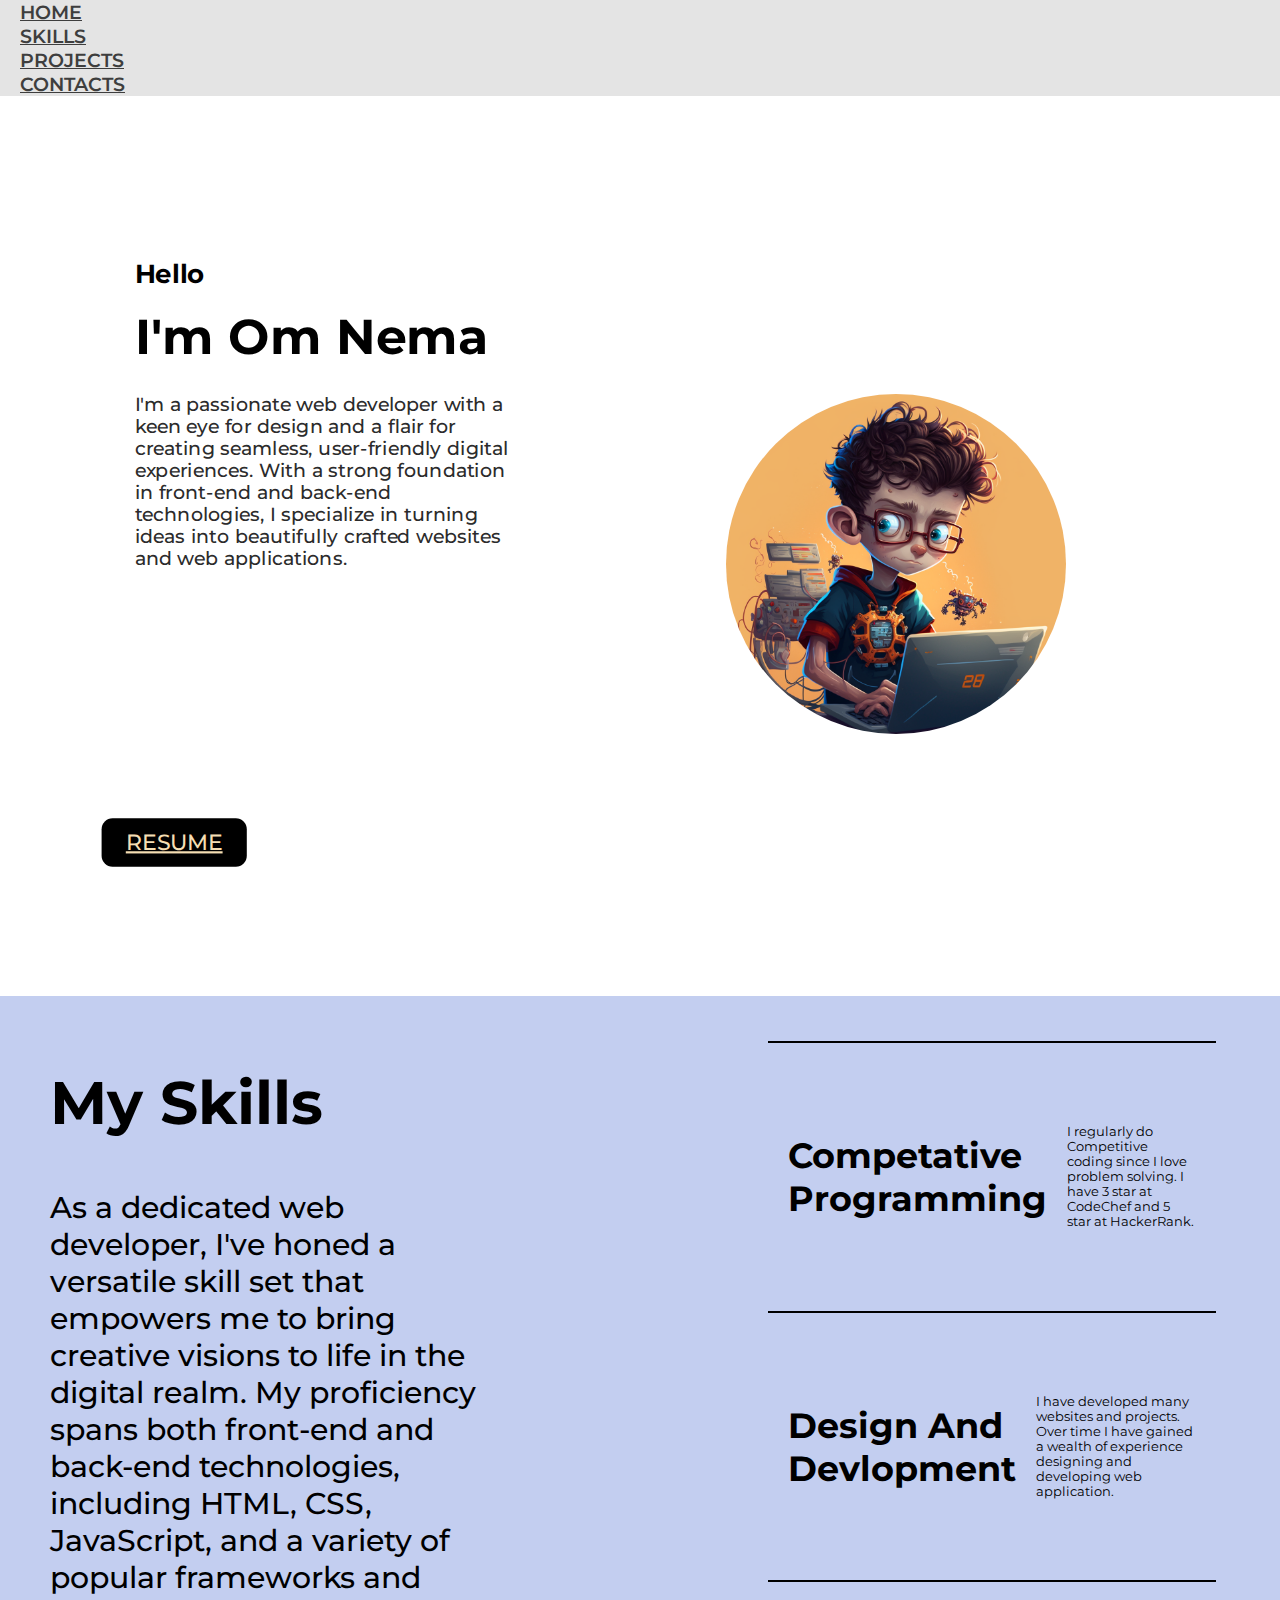
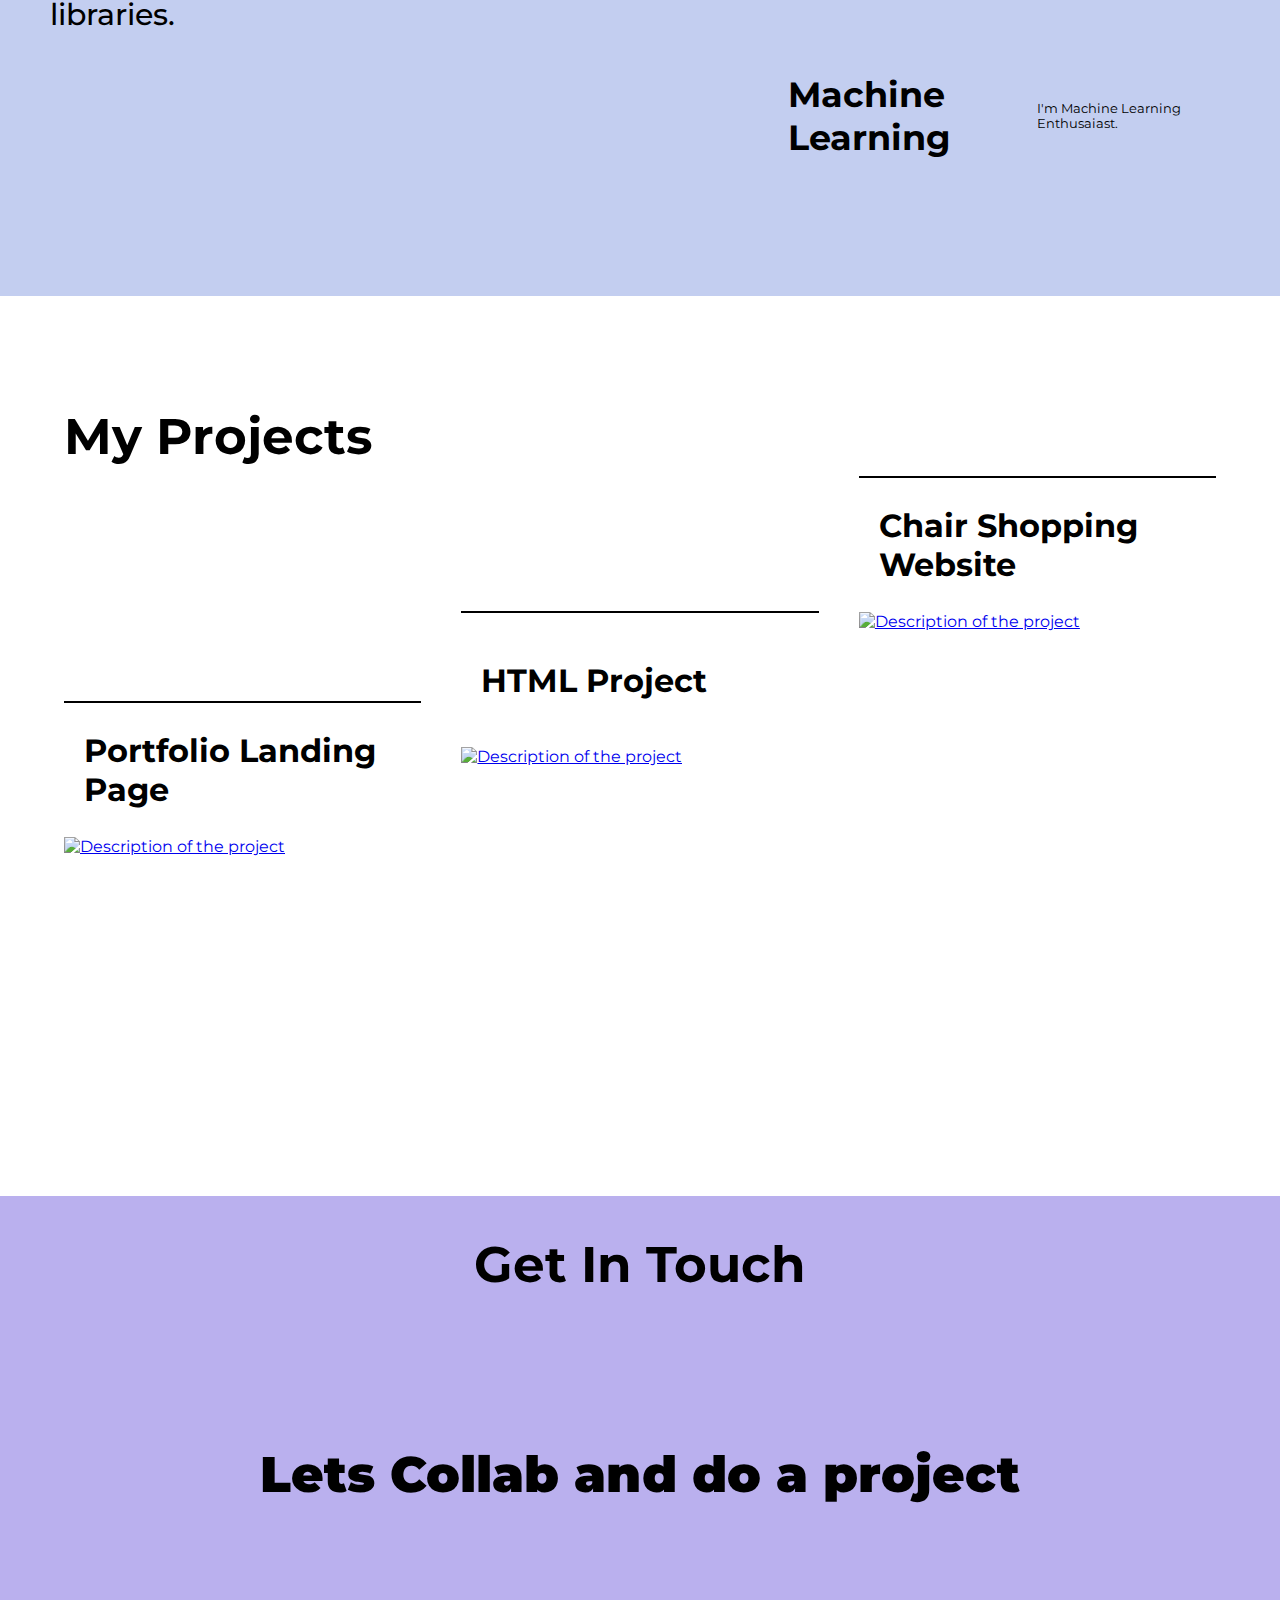
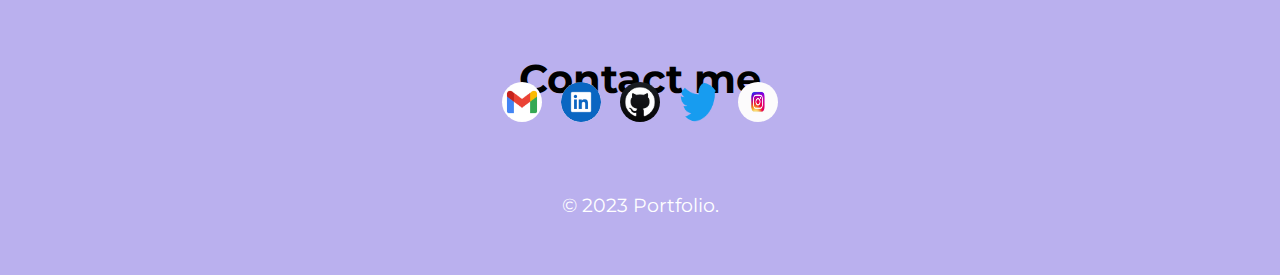
==== index.html @ 1b50a966 "first commit" ====
<!DOCTYPE html>
<html lang="en">
  <head>
    <meta charset="UTF-8" />
    <meta http-equiv="X-UA-Compatible" content="IE=edge" />
    <meta name="viewport" content="width=device-width, initial-scale=1.0" />
    <title>Portfolio</title>
    <link rel="stylesheet" href="index.css" />
    <link href="https://cdn.jsdelivr.net/npm/bootstrap@5.3.2/dist/css/bootstrap.min.css" rel="stylesheet" integrity="sha384-T3c6CoIi6uLrA9TneNEoa7RxnatzjcDSCmG1MXxSR1GAsXEV/Dwwykc2MPK8M2HN" crossorigin="anonymous">
    
    
  </head>
  <body>
    <header class="header_section">
      <div class="container">
        <nav class="navbar navbar-expand-lg custom_nav-container">
          <div class="collapse navbar-collapse" id="navbarSupportedContent">
            <ul class="navbar-nav mx-auto">
              <li class="nav-item active">
                <a class="nav-link" href="index.html">Home</a>
              </li>
              <li class="nav-item">
                <a class="nav-link" href="#page1">Skills</a>
              </li>
              <li class="nav-item">
                <a class="nav-link" href="#page2">Projects</a>
              </li>
              <div class="nav-item">
                <a class="nav-link" href="#page3"> Contacts</a>
              </div>
            </ul>
          </div>
        </nav>
      </div>
    </header>

    <div id="main">
      <div id="page">
       
          <img src="portfolio.png" style="padding: 150px; border-radius: 50%;" alt="" />
        
        <div id="text">
          <h2>Hello</h2>
          <h1>I'm Om Nema</h1>
          <h4>
            I'm a passionate web developer with a keen eye for design and a
            flair for creating seamless, user-friendly digital experiences. With
            a strong foundation in front-end and back-end technologies, I
            specialize in turning ideas into beautifully crafted websites and
            web applications.
          </h4>
          <div id="buttons">
            <button id="b2">
              <a href="your_resume_link_here">RESUME </a>
            </button>
          </div>
        </div>
      </div>


      <!-- ---------------------------------------- -->
      
      <div id="page1">
        <div id="right">
          <div id="text1">
            <h1>My Skills</h1>
            <h4>
              As a dedicated web developer, I've honed a versatile skill set
              that empowers me to bring creative visions to life in the digital
              realm. My proficiency spans both front-end and back-end
              technologies, including HTML, CSS, JavaScript, and a variety of
              popular frameworks and libraries.
            </h4>
          </div>
        </div>
        <div id="left">
          <div class="box">
            <h1>Competative Programming</h1>
            <p>
              I regularly do Competitive coding since I love problem solving. I
              have 3 star at CodeChef and 5 star at HackerRank.
            </p>
          </div>
          <div class="box">
            <h1>Design And Devlopment</h1>
            <p>
              I have developed many websites and projects. Over time I have
              gained a wealth of experience designing and developing web
              application.
            </p>
          </div>
          <div class="box">
            <h1>Machine Learning</h1>
            <p>I'm Machine Learning Enthusaiast.</p>
          </div>
        </div>
      </div>



      <div id="page2">
        <div id="text4">
          <h1>My Projects</h1>
        </div>
        
        <div id="project">
          <div class="projects p1">
            <div id="text3">
              <h1>Portfolio Landing Page</h1>
            </div>
            <div id="image">
              <a href="/portfoliolandingpg.html" target="_blank">
                <img src="./calculator.webp" alt="Description of the project" />
              </a>
            </div>
          </div>
          <div class="projects p2">
            <div id="text3">
              <h1>HTML Project</h1>
            </div>
            <div id="image">
              <a href="project1.html" target="_blank">
                <img src="./todo.jpg" alt="Description of the project" />
              </a>
            </div>
          </div>
          <div class="projects p3">
            <div id="text3">
              <h1>Chair Shopping Website</h1>
            </div>
            <div id="image">
              <a href="Project 4/index.html" target="_blank">
                <img src="./newsletter.png" alt="Description of the project" />
              </a>
            </div>
          </div>
        </div>
      </div>


      
      <section class="end">
        <div id="page3" class="contact-me">
          <br /><br />
          <h2>Get In Touch</h2>
          <br />

          <h2 class="collab">Lets Collab and do a project</h2>
          <br />

          <p>Contact me</p>
          <br />

          <a class="btn" href=""
            ><img src="gmail.png" width="40px" height="40px"
          /></a>


          <a class="btn" href="www.linkedin.com/in/om-nema-1747b0231"
          "
            ><img src="linkdln.png" width="40px" height="40px"
          /></a>

          <a class="btn" href=""
            ><img src="github.jpg" width="40px" height="40px"
          /></a>

          <a class="btn" href=""
            ><img src="twitter.png" width="40px" height="40px"
          /></a>

          <a class="btn" href=""
            ><img src="insta.webp" width="40px" height="40px"
          /></a>
        </div>

        <div class="bottom-container">
          <div style="width: 50%; margin-left: auto; margin-right: auto">
            <br>
            <p class="copyright">© 2023 Portfolio.</p>
          </div>
        </div>
      </section>
    </div>
   
  </body>
</html>
---- index.css ----
@import url('https://fonts.googleapis.com/css2?family=Inter:wght@400;500;700&family=Montserrat&display=swap');

*{
    margin: 0%;
    padding: 0%;
    box-sizing: border-box;
    font-family: 'Montserrat', sans-serif;
}
html,body{
    height: 100%;
    width: 100%;
}
#main{
    position: relative;
    overflow: hidden;
}
#page{
    position: relative;
    height: 100vh;
    width: 100vw;
    background-color: #fff;
}
#page>img{
    position: absolute;
    right: 5%;
    top: 52%;
    transform: translateY(-50%);
    width: 50%;
}
#page>#nav{
    display: flex;
    align-items: center;
    justify-content: space-between;
    padding: 0px 30px;
    position: absolute;
    z-index: 9;
    height: 10%;
    width: 100%;
}
#center-nav{
    display: flex;
    gap: 20px;
    text-align: center;
}
#center-nav>a{
    text-decoration: none;
    color: #000;
    font-weight: 500;
    font-size: 18px;
    text-align: center;
}
#nav>input{
    padding: 10px 5px;
    border-radius: 10px;
    border: 1px solid #dadada;
    text-transform: uppercase;
}
#text{
    padding: 30px 50px;
    position: relative;
    top: 18%;
    left: 8%;
    height: 75%;
    width: 35%;
    scale: 1.1;
}
#text>h1{
    font-size: 45px;
    line-height: 1;
    margin-top: 20px;
}
#text>h4{
    margin-top: 30px;
    color: #2b2b2b;
    font-size: 17px;
    font-weight: 500;
}

#buttons{
    position: absolute;
    left: 0%;
    bottom: 18%;
    height: 2%;
    width: 100%;
}
#buttons>button{
    padding: 10px 22px ;
    border-radius: 10px;
    border: none;
    font-weight: 500;
}
#buttons>button>a{
    font-size: 20px;
    color: wheat;
}
#buttons>#b2{
    margin-left: 20px;
    
    background-color: black;
}

#page1{
    position: relative;
    height: 100vh;
    width: 100vw;
    background-color: #c3cef0;
    /* padding: 50px; */
}
#page1>#left{
    position: absolute;
    right: 5%;
    height: 90%;
    top: 50%;
    transform: translateY(-50%);
    width: 35%;
    /* padding: 50px; */
}
#left>.box{
    display: flex;
    align-items: center;
    justify-content: space-between;
    padding: 0px 20px;
    height: 33.3%;
    width: 100%;
    border-top: 2px solid #000;
}
#left>.box>h4{
    font-size: 30px;
}

#left>.box>h1{
    font-size: 35px;
}
#left>.box>p{
    margin-left: 20px;
    font-size: 0.8rem;
}

#text1{
    margin: 50px 50px;
    height: 30%;
    width: 50%;
    position: absolute;
    z-index: 9;
}
#text1>h1{
    font-size: 60px;
    margin-top: 20px;
}
#text1>h4{
    font-size: 30px;
    color:black;
    font-weight: 500;
    width: 70%;
    margin-top: 50px;
}
#text1>h5{
    color: #8873EF;
    transform: rotate(-20deg);
    position: absolute;
    left: -2%;
}

#page2{
    position: relative;
    height: 100vh;
    width: 100vw;
    background-color: #fff;
}
#project{
    display: flex;
    align-items: center;
    justify-content: space-between;
    height: 50%;
    width: 90%;
    position: absolute;
    left: 50%;
    transform: translateX(-50%);
    bottom: 5%;
}
.projects{
    border-top: 2px solid #000;
    height: 100%;
    width: 31%;
}
#text3{
    display: flex;
    align-items: center;
    justify-content: space-between;
    padding: 0px 20px;
    height: 30%;
    width: 100%;
}
#image{
    height: 70%;
    width: 100%;
}
#image>img{
    height: 100%;
    width: 100%;
    object-fit: cover;
}
.p1 img{
    height: 200px;
    width: 300px;
}
.p2{
    position: relative;
    top: -20%;
}
.p3{
    position: relative;
    top: -50%;
}
#text4{
    position: absolute;
    top: 10%;
    left: 5%;
    height: 20%;
    width: 30%;
}
#text4>h1{
    margin-top: 20px;
    font-size: 50px;
}



.end{
    background-color: #bab0ee;
    text-align: center;
    padding-bottom: 50px;

}
.contact-me p
{
    font-size: 40px;
}
.contact-me h2
{
    font-size: 50px;
}
.contact-me p
{
    font-size: 40px;
}
.contact-me{
    width: 100%;
    height: 570px;
    font-weight: bold;
    position: relative;
  }
  .collab{
    font-size: 3.1rem;
    font-family: 'Montserrat', sans-serif;
    display: block;
    font-weight: bolder;
    margin: 100px auto;
    padding: 30px 0;
  }
  .copyright{
    color:white;
    font-size: 1.2rem;
    margin: 0;
    padding: 8px 0 8px 0;
  }
  .btn{
    padding:7px 7px;
  }
  .btn > img{
      border-radius: 50%;
      position: relative;
      bottom: 40px;
  }
 
  
  .nav-item > a{
      color:#3e3e3e !important ;
      font-size: 1.2rem;
      font-weight: 600;
      margin: 7px 20px;
      text-transform: uppercase;
  }
  .header_section{
      background-color: #2222221f;
  }
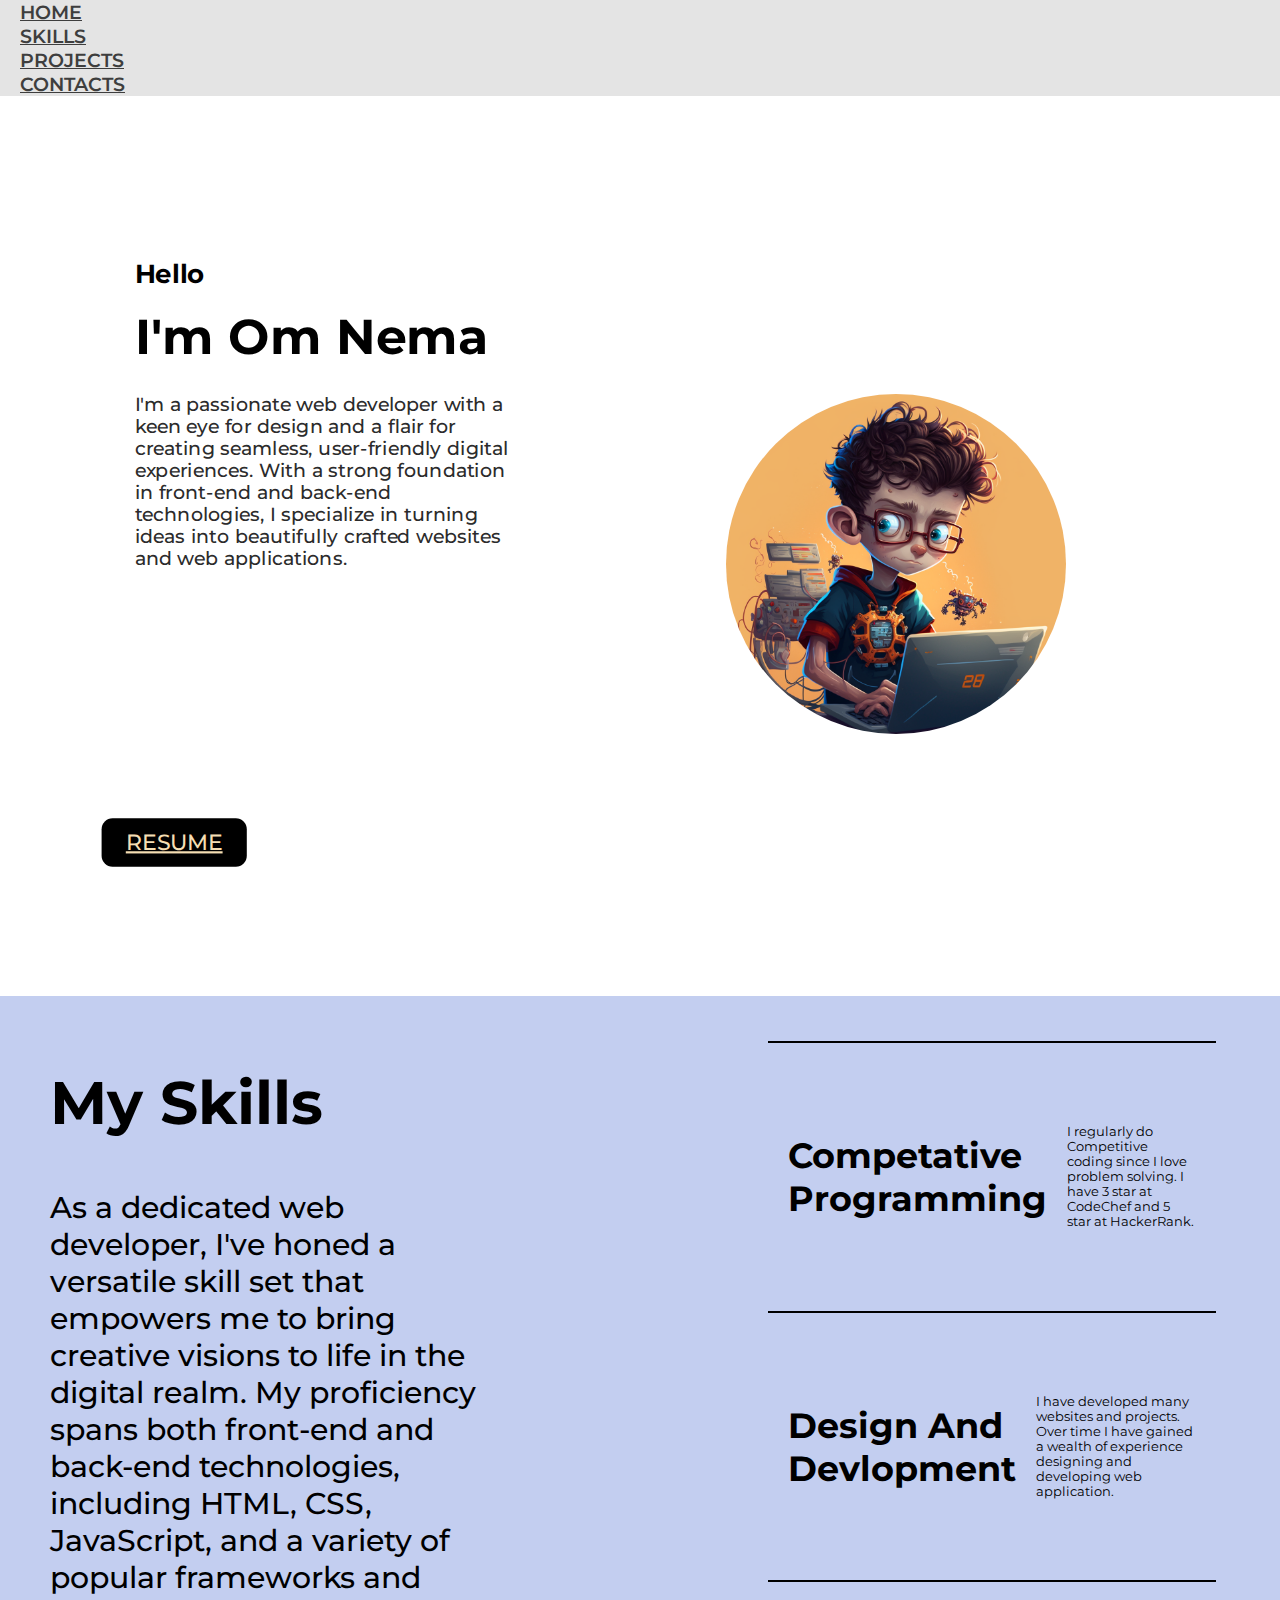
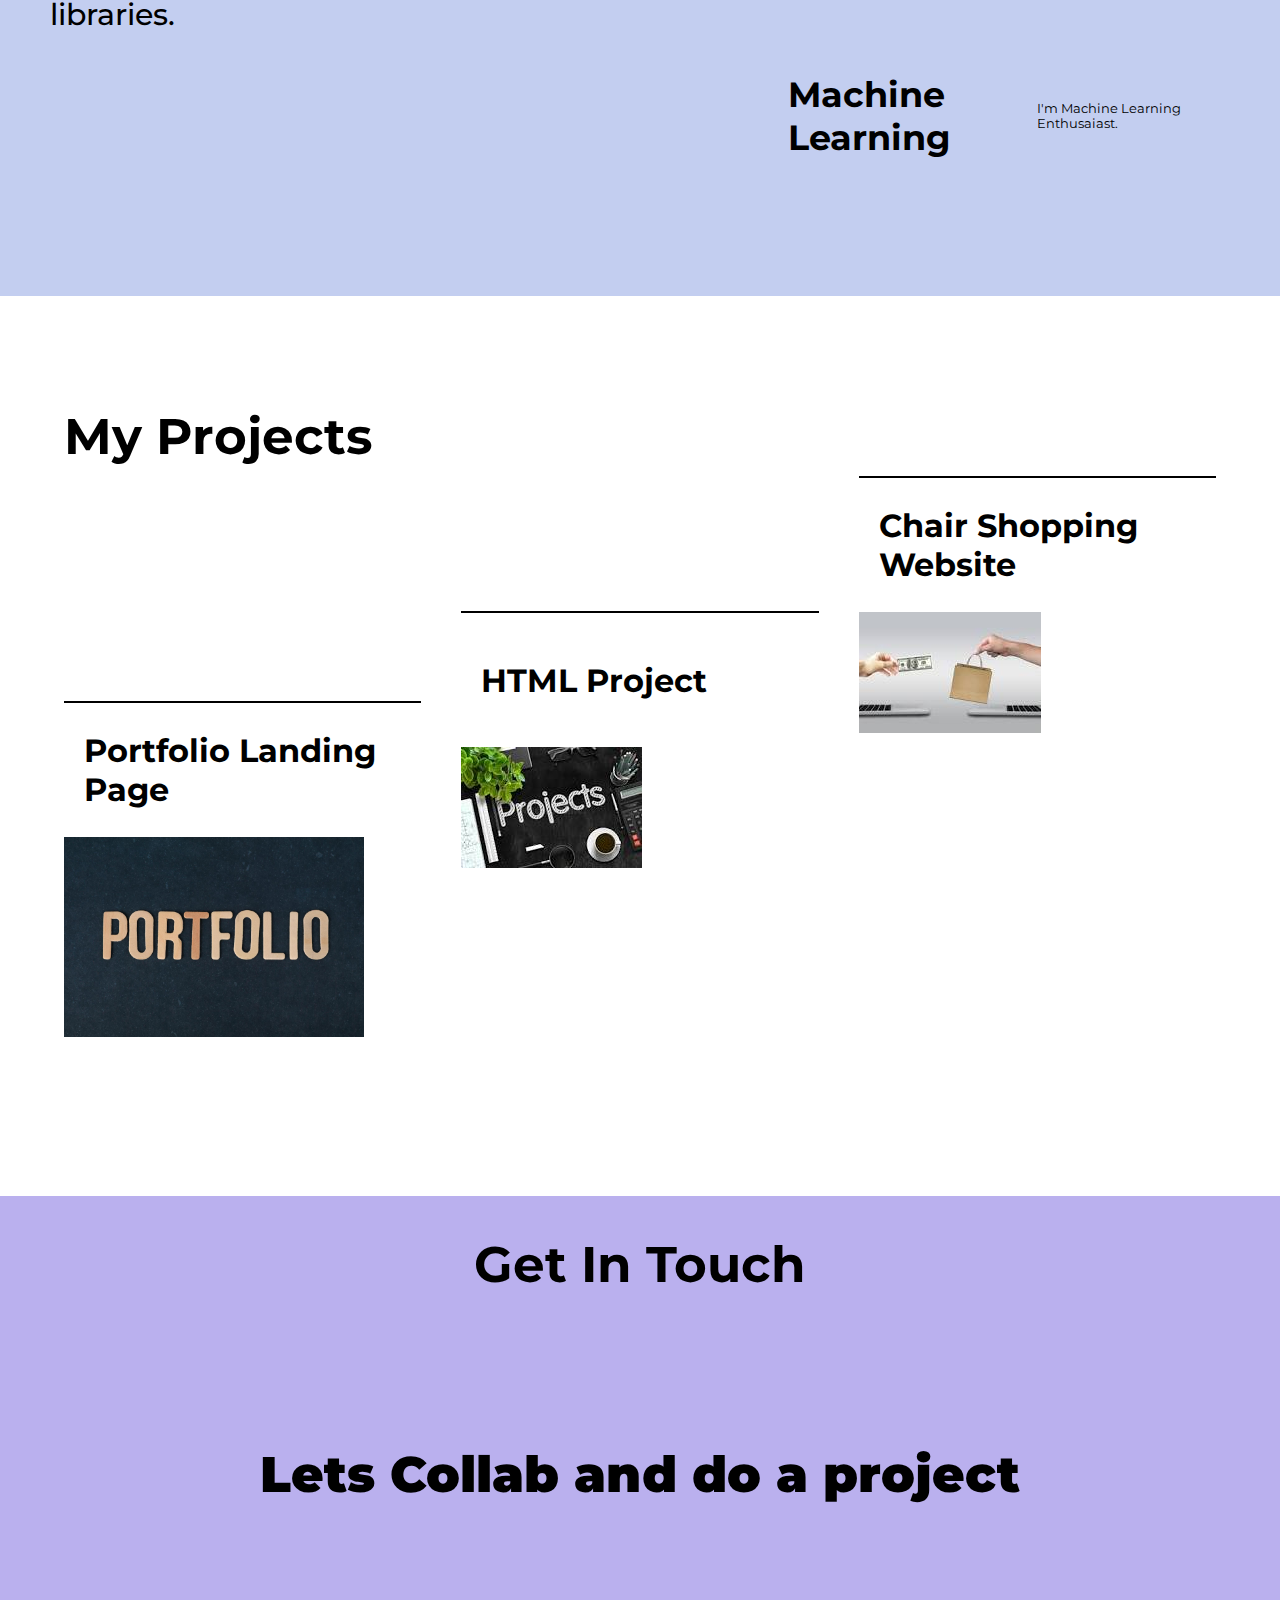
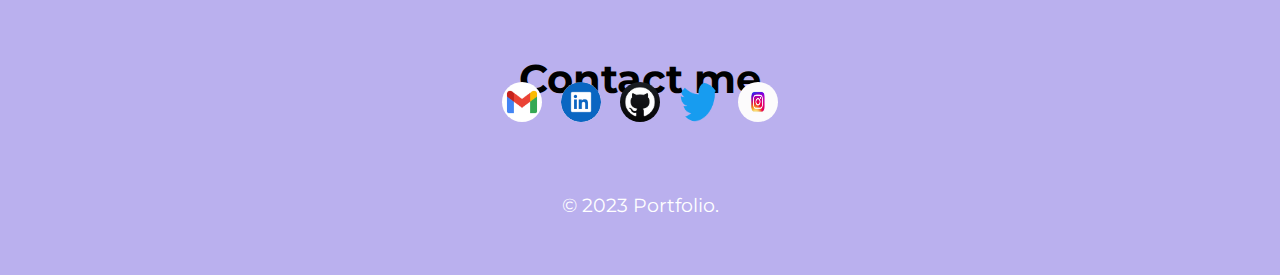
==== commit 2ba28055: "first change" ====
--- a/index.html
+++ b/index.html
@@ -110,7 +110,7 @@
             </div>
             <div id="image">
               <a href="/portfoliolandingpg.html" target="_blank">
-                <img src="./calculator.webp" alt="Description of the project" />
+                <img src="pexels-ann-h-14936128.jpg" alt="Description of the project" />
               </a>
             </div>
           </div>
@@ -120,7 +120,7 @@
             </div>
             <div id="image">
               <a href="project1.html" target="_blank">
-                <img src="./todo.jpg" alt="Description of the project" />
+                <img src="images (1).jpg" alt="Description of the project" />
               </a>
             </div>
           </div>
@@ -130,7 +130,7 @@
             </div>
             <div id="image">
               <a href="Project 4/index.html" target="_blank">
-                <img src="./newsletter.png" alt="Description of the project" />
+                <img src="images.jpg  " alt="Description of the project" />
               </a>
             </div>
           </div>
